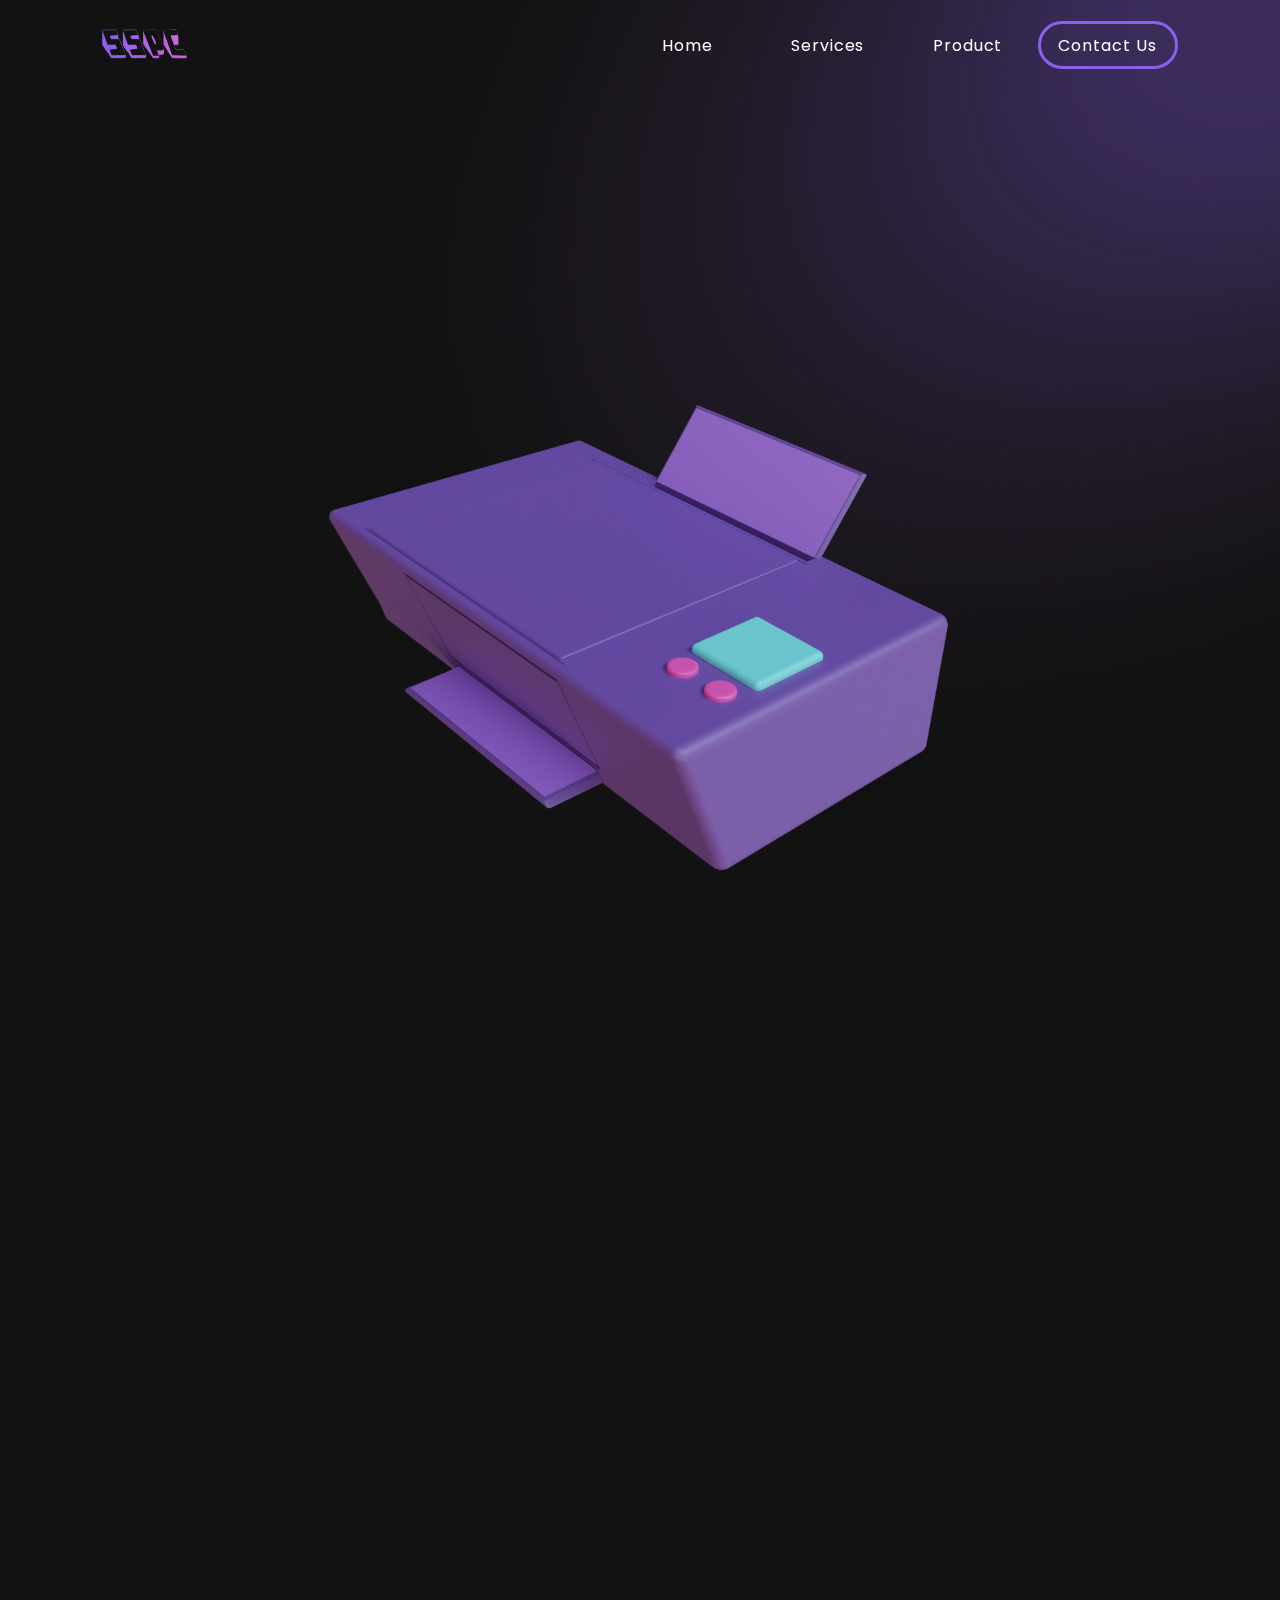
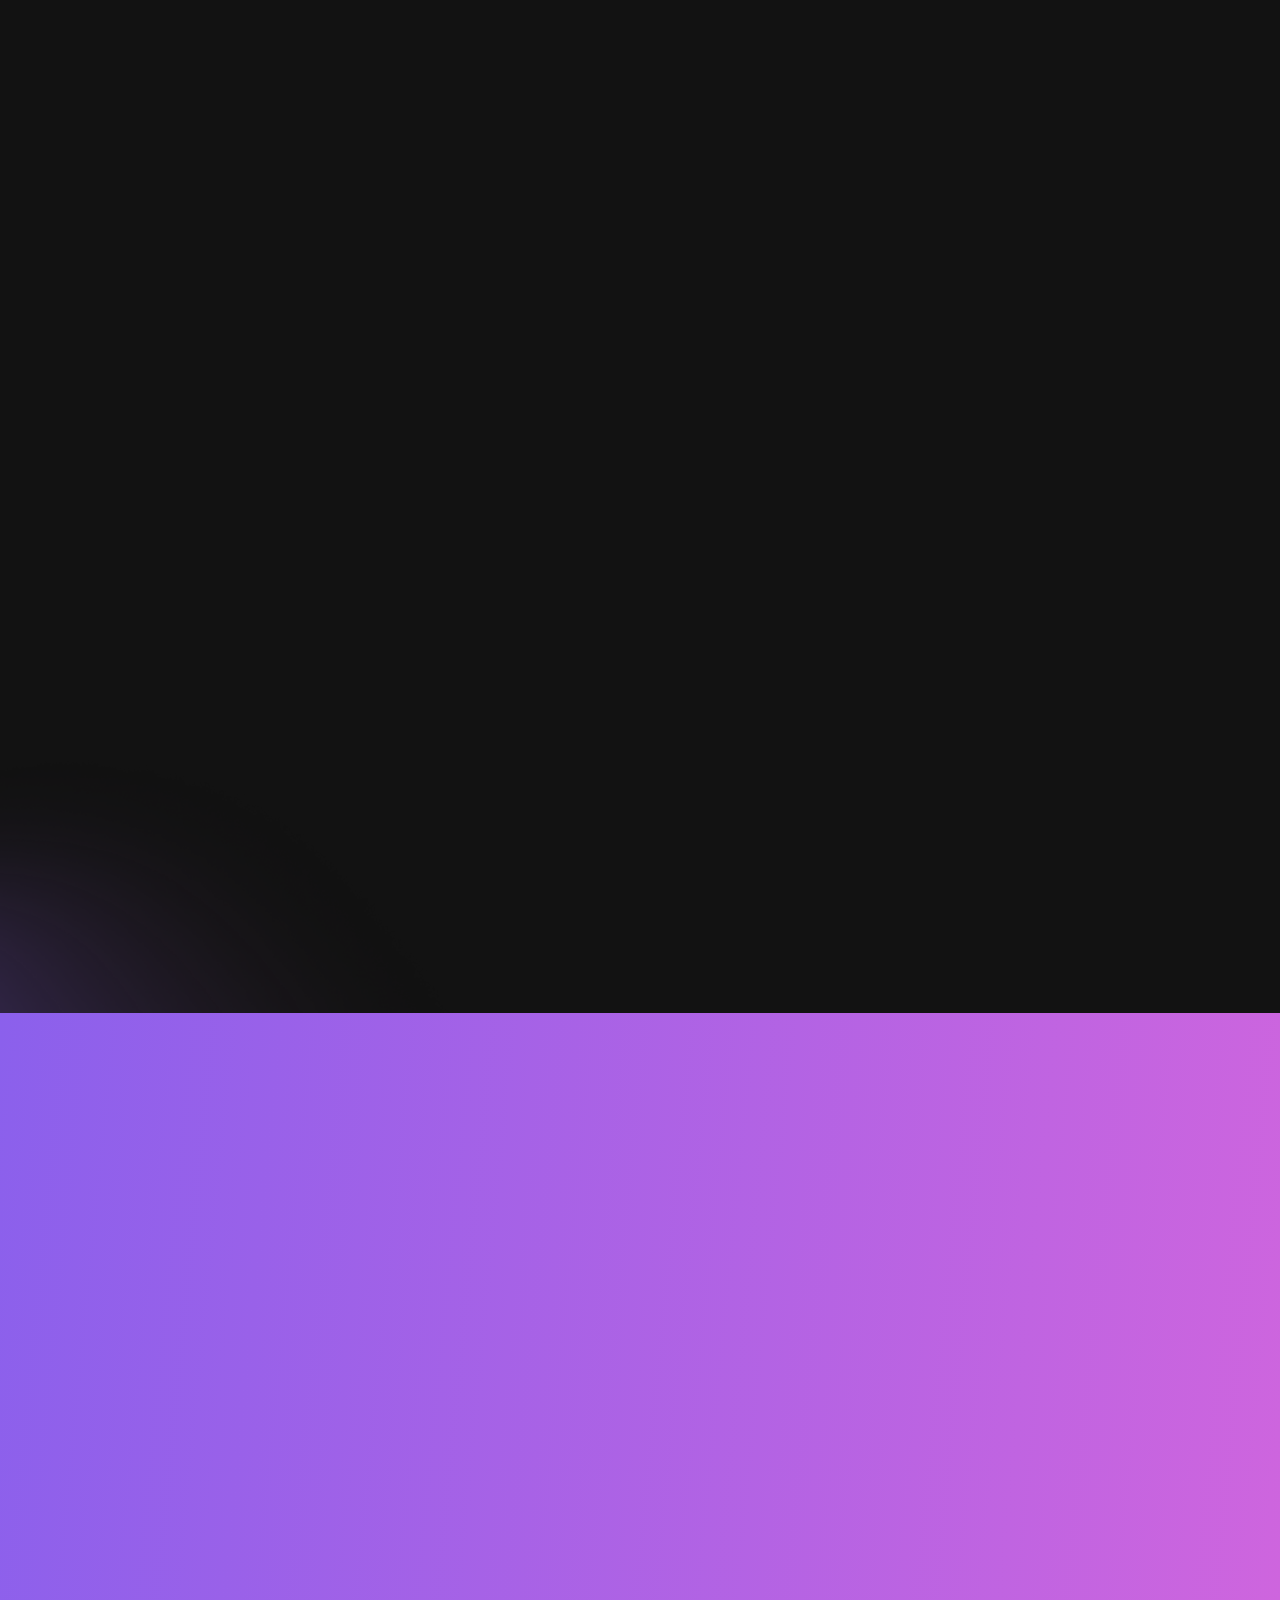
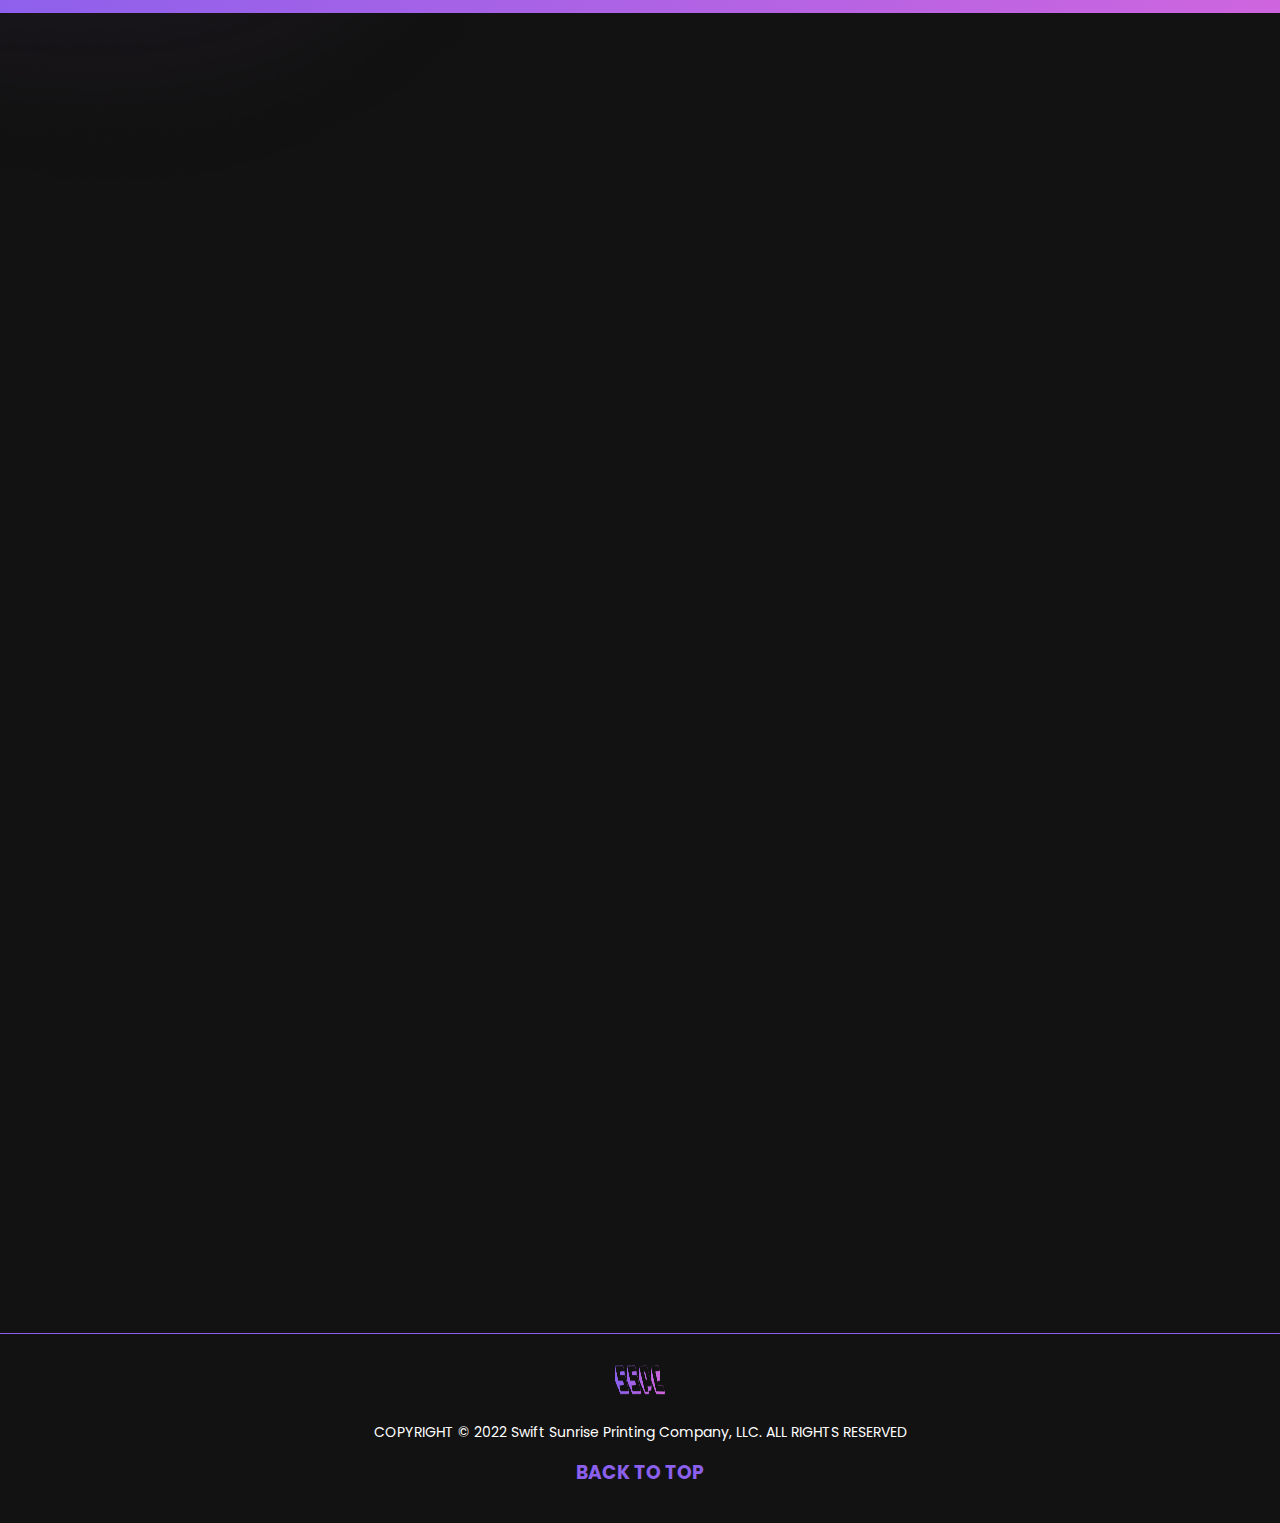
==== SSPC_NEW/index.html @ eb2aead1 "Add files via upload" ====
<!DOCTYPE html>
<html lang="en">
<head>
    <meta charset="UTF-8">
    <meta http-equiv="X-UA-Compatible" content="IE=edge">
    <meta name="viewport" content="width=device-width, initial-scale=1.0">
    <title>SSPC</title>
    <link rel="stylesheet" href="style.css">

    <!--AOS ANIMATION LINK-->
    <link href="https://unpkg.com/aos@2.3.1/dist/aos.css" rel="stylesheet">
    
    <!--FAVICON-->
    <link rel="shortcut icon" href="assets/sspc-logo.png" type="image/x-icon">

</head>
<body>

    <!--NAVBAR SECTION-->
        <header>
            <div class="limiter">
                <nav class="navbar">
                    <div class="logo">
                        <a href="#home">
                            <img src="assets/sspc-logo.png" alt="">
                        </a>
                    </div>

                    <ul class="navlinks" id="links" >
                        <li class="navitems" ><a href="#" class="itemlinks">Home</a></li>
                        <li class="navitems"><a href="#services" class="itemlinks">Services</a></li>
                        <li class="navitems"><a href="#products" class="itemlinks">Product</a></li>
                        <li class="navitems contact-btn"><a href="contact.html" class="itemlinks contact-button">Contact Us</a></li>
                    </ul>

                    <div id="burger">
                        <div class="burgerlines"></div>
                        <div class="burgerlines"></div>
                        <div class="burgerlines"></div>
                    </div>
                </nav>
            </div>
        </header>


    <!--HOME-->

        <section class="Home" id="Home-Section">
            
            <div class="Home-Container">

                <div class="Left-Side" data-aos="fade-right" data-aos-duration="1000">
                    <div class="check">
                        <img src="assets/check1.png" alt="">
                        <p class="date">Since 1985</p>
                    </div>
                    <h1>The Sunnier Side
                    <span> of Printing</span>.</h1>
                    <p class="description-home">Swift Sunrise Printing Company is a provider of superior color lithography and is one of the nation’s largest minority-owned companies, servicing the United States and the Caribbean. From state-of-the-art prepress to the finest web and sheet-fed printing, Swift Sunrise is well equipped to meet your printing needs. </p>
                    
                    <div class="buttons">

                        <a href="mailto:hello@swiftsunriseprintingcompany.com" >
                            <button type="button" class="button1">Request Quote </button>
                        </a>

                        <a href="contact.html">
                            <button type="button" class="button2">Contact Us </button>
                        </a>
                        
                    </div>

                </div>

                <div class="Right-Side"  data-aos="fade-left" data-aos-duration="1000">
                    <img class="printer-desktop" src="assets/printer.png" alt="">
                    <img class="printer-mobile" src="assets/printer-mobile.png" alt="">
                </div>

                <img class="glow1" src="assets/glow1.png" alt="">
            
            </div>

        </section>




        
    <!--  SERVICES SECTION  -->

        <section class="services" id="services">
            <div class="services-container">
        
            <div class="title-services"  data-aos="zoom-in" data-aos-duration="1000">
                <h1>Services</h1>
                <h2>WHAT WE DO</h2>
                <p>Rest assured all services are handled in-house by Swift Sunrise Printing Company team members. From Prepress to Data Processing, Digital to Web Offset Printing, we control all aspects of the job in our G7 and ISO27001 compliant facility.</p>
            </div>


            <div class="services-box-container" >
                
                <div class="box1" data-aos="fade-down" data-aos-delay="100">
                    <img src="assets/prepress.png" alt="">
                    <h1>Prepress</h1>
                </div>

                <div class="box1" data-aos="fade-down" data-aos-delay="250">
                    <img src="assets/sheet-fed.png" alt="">
                    <h1>Sheet-Fed Printing</h1>
                </div>

                <div class="box1" data-aos="fade-down" data-aos-delay="400">
                    <img src="assets/digital-printing.png" alt="">
                    <h1>Digital Printing</h1>
                </div>

                <div class="box1" data-aos="fade-down" data-aos-delay="550">
                    <img src="assets/full-service.png" alt="">
                    <h1>Full Services Bindery</h1>
                </div>

                <div class="box1" data-aos="fade-down" data-aos-delay="550">
                    <img src="assets/mailing.png" alt="">
                    <h1>Mailing and Fulfillment</h1>
                </div>

                <div class="box1" data-aos="fade-down" data-aos-delay="550">
                    <img src="assets/Web-offset.png" alt="">
                    <h1>Web Offset Printing</h1>
                </div>
            </div>
            <img class="glow2" src="assets/glow2.png" alt="">

            </div>


        </section>


    <!--CERTIFICATION SECTION--> 

        <section class="cert-section" id="cert">
            <div class="cert-container">

                <div class="cert-box-container" >
                    
                    <div class="cert" data-aos="fade-down" data-aos-delay="100">
                        <img src="assets/cert1.png" alt="">
                    </div>

                    <div class="cert" data-aos="fade-down" data-aos-delay="250">
                        <img src="assets/cert2.png" alt="">
                    </div>

                    <div class="cert" data-aos="fade-down" data-aos-delay="400">
                        <img src="assets/cert3.png" alt="">
                    </div>

                    <div class="cert" data-aos="fade-down" data-aos-delay="400">
                        <img src="assets/cert4.png" alt="">
                    </div>

                </div>
            </div>
        </section>



    <!-- PRODUCTS SECTION -->

     <!-- Products  -->

        <section class="product" id="products">
                <div class="product-container">
            
                    <div class="title-product"  data-aos="zoom-in" data-aos-duration="1000">
                        <h1>Products</h1>
                        <h2>WHAT WE OFFER</h2>
                        <p>Swift Sunrise wide range of equipments allows us to specialize in various products. From Booklets to Brochures and Direct Mail, Swift Sunrise Printing Company has you covered.
                        </p>
                    </div>


                <div class="product-box-container" >
                    
                    <div class="box-product1" data-aos="flip-down" data-aos-delay="100">
                        <h1>Prepress</h1>
                    </div>

                    <div class="box-product2" data-aos="flip-down" data-aos-delay="250">
                        <h1>Magazines</h1>
                    </div>

                    <div class="box-product3" data-aos="flip-down" data-aos-delay="400">
                        <h1>Booklets</h1>
                    </div>

                    <div class="box-product4" data-aos="flip-up" data-aos-delay="550">
                        <h1>Brochures</h1>
                    </div>

                    <div class="box-product5" data-aos="flip-up" data-aos-delay="550">
                        <h1>Inserts</h1>
                    </div>

                    <div class="box-product6" data-aos="flip-up" data-aos-delay="550">
                        <h1>Direct Mail</h1>
                    </div>

                </div>
            </div>
        </section>


    <!--FOOTER CODE-->

        <footer id="footer">
            <div class="footer-container">

                <div class="left-footer">    
                    <a href="#home">
                        <img src="assets/sspc-logo.png">
                    </a>

                </div>

                <div class="middle-footer">
                    <div class="reserved">
                        <p>COPYRIGHT © 2022 Swift Sunrise Printing Company, LLC. ALL RIGHTS RESERVED</p>
                    </div>
                </div>

                <div class="right-footer">

                    <div class="up">
                    <a href="#">
                        <h3 >BACK TO TOP</h3></a>
                    </div>
                </div>
            
            </div>
        </footer>







    <!--MENUBAR SCRIPT-->

        <script
        src="https://code.jquery.com/jquery-3.6.0.slim.js"
        integrity="sha256-HwWONEZrpuoh951cQD1ov2HUK5zA5DwJ1DNUXaM6FsY="
        crossorigin="anonymous"></script>
    
        <script>
            const burger = document.getElementById('burger');
            const links = document.getElementById('links');
    
            burger.addEventListener('click', () => {
                links.classList.toggle('active');
            })
    
            $("#links").click(() => {
                links.classList.remove('active');
            })
        </script>
    
        <script src="https://code.jquery.com/jquery-3.6.0.js"></script>
    
        <script>
            $(window).scroll(function(){
                if($(window).scrollTop()){
                    $("header").addClass("black");
                }
                else{
                    $("header").removeClass("black");
                }
            });
        </script>

    <!-- ANIMATION -->

        <script src="https://unpkg.com/aos@2.3.1/dist/aos.js"></script>

        <script>
            AOS.init();
        </script>
        
        

</body>
</html>
---- SSPC_NEW/style.css ----
@import url("https://fonts.googleapis.com/css2?family=Oswald:wght@500&family=Poppins:ital,wght@0,300;0,400;0,500;0,600;0,700;1,800&family=Raleway:wght@300;700&family=Roboto:ital,wght@0,300;0,500;1,300&family=Spartan:wght@500&display=swap");
@import url("https://fonts.googleapis.com/css2?family=Oswald:wght@500&family=Poppins:ital,wght@0,300;0,400;0,500;0,600;0,700;1,200;1,800&family=Raleway:wght@300;700&family=Roboto:ital,wght@0,300;0,500;1,300&family=Spartan:wght@500&display=swap");
/* width */
@import url("https://fonts.googleapis.com/css2?family=Poppins&display=swap");
@import url("https://fonts.googleapis.com/css2?family=Prompt&display=swap");
@import url("https://fonts.googleapis.com/css2?family=Prompt&display=swap");
::-webkit-scrollbar {
  width: 8px;
}

/* Track */
::-webkit-scrollbar-track {
  -webkit-box-shadow: inset 0 0 5px #070707;
          box-shadow: inset 0 0 5px #070707;
  border-radius: 10px;
}

/* Handle */
::-webkit-scrollbar-thumb {
  background: linear-gradient(95.63deg, #8B60EC 0%, #CE65DE 100%);
  border-radius: 10px;
}

/* Handle on hover */
::-webkit-scrollbar-thumb:hover {
  background: linear-gradient(95.63deg, #6230d5 0%, #CE65DE 100%);
  -webkit-filter: blur(10px);
          filter: blur(10px);
  -webkit-transition: all .50s;
  transition: all .50s;
}

* {
  margin: 0;
  padding: 0;
  -webkit-box-sizing: border-box;
          box-sizing: border-box;
}

html {
  scroll-behavior: smooth;
}

body {
  background: #121212;
  max-width: 2000px;
  margin: 0 auto;
  overflow-x: hidden !important;
  font-family: 'Poppins', sans-serif;
}

@font-face {
  font-family: 'brandon';
  src: url(brandon.ttf);
}

nav {
  display: -webkit-box;
  display: -ms-flexbox;
  display: flex;
  z-index: 9999;
}

.nav-links a {
  color: #fff;
  text-decoration: none;
  -webkit-transition: 0.3s ease;
  transition: 0.3s ease;
}

.nav-links {
  display: -webkit-box;
  display: -ms-flexbox;
  display: flex;
  -webkit-box-pack: justify;
      -ms-flex-pack: justify;
          justify-content: space-between;
}

.nav-links li {
  list-style: none;
}

.limiter {
  width: auto;
  max-width: 100%;
  margin: 0 auto;
}

.navbar {
  display: -webkit-box;
  display: -ms-flexbox;
  display: flex;
  -webkit-box-align: center;
      -ms-flex-align: center;
          align-items: center;
  -webkit-box-pack: justify;
      -ms-flex-pack: justify;
          justify-content: space-between;
  min-height: 90px;
  padding: 0 8% !important;
  position: fixed;
  z-index: 9999 !important;
  width: 100%;
}

.navlinks {
  background-color: #212121;
  list-style-type: none;
  width: 48vw;
  position: absolute;
  top: 0;
  right: 0;
  height: 100vh;
  -webkit-transform: translateX(100%);
          transform: translateX(100%);
  -webkit-transition: 0.3s ease-in-out;
  transition: 0.3s ease-in-out;
  padding-top: 4rem;
  overflow-y: scroll;
  scrollbar-width: none;
  /* firefox scroll*/
  -ms-overflow-style: none;
  /* IE */
}

header.black nav {
  background: linear-gradient(112.32deg, #292929 -0.32%, #000000 118.77%);
  -webkit-backdrop-filter: blur(100px);
          backdrop-filter: blur(100px);
  min-height: 50px;
  -webkit-transition: all .90s ease-in-out;
  transition: all .90s ease-in-out;
}

.navlinks::-webkit-scrollbar {
  /* webkit scroll */
  width: 0;
  height: 0;
}

.navitems {
  padding: 1rem 1rem;
  width: 180px;
}

li.navitems {
  display: -webkit-box;
  display: -ms-flexbox;
  display: flex;
  -webkit-box-pack: center;
      -ms-flex-pack: center;
          justify-content: center;
  text-align: center;
  -webkit-box-align: center;
      -ms-flex-align: center;
          align-items: center;
  width: 100%;
}

.navlinks .itemlinks {
  font-family: 'Poppins';
  color: white;
  text-decoration: none;
  font-weight: 400;
  font-size: 16px;
  font-style: normal;
  /* identical to box height */
  text-align: center;
  letter-spacing: 0.06em;
  color: #FFFFFF;
}

.contact-button {
  border: 3px solid #8b60ec;
  border-radius: 50px !important;
  width: 150px !important;
  display: -webkit-box;
  display: -ms-flexbox;
  display: flex;
  text-align: center;
  -webkit-box-align: center;
      -ms-flex-align: center;
          align-items: center;
  -webkit-box-pack: center;
      -ms-flex-pack: center;
          justify-content: center;
  height: 48px;
  border-radius: 5px;
}

.dropmenu {
  list-style: none;
  margin: 0;
  padding: 0;
  width: 30%;
  display: none;
}

.navitems:hover > .dropmenu {
  display: block;
}

.dropitems {
  text-align: left;
  padding: 1rem;
  width: 100%;
}

.logo {
  -webkit-box-flex: 0px;
      -ms-flex-positive: 0px;
          flex-grow: 0px;
  width: 100%;
  cursor: pointer;
  padding-top: 5px;
}

.logo img {
  width: 85px !important;
  height: 30px;
}

#burger {
  z-index: 99;
}

.burgerlines {
  border-bottom: 4px solid #fff;
  height: 7px;
  width: 25px;
  cursor: pointer;
}

a {
  -webkit-transition: 0.3s ease;
  transition: 0.3s ease;
}

.active {
  -webkit-transform: translateX(0%) !important;
          transform: translateX(0%) !important;
}

.navitems > a:hover {
  -webkit-transform: scale(1.2);
          transform: scale(1.2);
}

@media screen and (min-width: 900px) {
  .navlinks {
    background: transparent;
  }
}

@media screen and (max-width: 900px) {
  .navbar {
    min-height: 50px;
    padding: 0 10%;
  }
}

@media screen and (min-width: 900px) {
  .limiter {
    width: 100%;
    max-width: 1600px;
    display: -webkit-box;
    display: -ms-flexbox;
    display: flex;
    -webkit-box-pack: center;
        -ms-flex-pack: center;
            justify-content: center;
  }
  #burger {
    display: none;
  }
  .navbar {
    -webkit-box-pack: center;
        -ms-flex-pack: center;
            justify-content: center;
    width: 100%;
    position: fixed;
    padding: 0 10%;
  }
  .navlinks {
    display: -webkit-box;
    display: -ms-flexbox;
    display: flex;
    -webkit-box-orient: horizontal;
    -webkit-box-direction: normal;
        -ms-flex-direction: row;
            flex-direction: row;
    -ms-flex-pack: distribute;
        justify-content: space-around;
    -webkit-box-align: center;
        -ms-flex-align: center;
            align-items: center;
    width: auto;
    position: relative;
    top: auto;
    right: auto;
    height: auto;
    -webkit-transform: translateX(0%);
            transform: translateX(0%);
    overflow-y: visible;
    padding: 0;
  }
  .dropmenu {
    -webkit-box-orient: vertical;
    -webkit-box-direction: normal;
        -ms-flex-direction: column;
            flex-direction: column;
    position: absolute;
    list-style: none;
    margin: 0;
    padding: 0;
    width: 30%;
    display: none;
    left: 30%;
    -webkit-transform: translateX(-50%);
            transform: translateX(-50%);
  }
  .navitems:hover > .dropmenu {
    display: -webkit-box;
    display: -ms-flexbox;
    display: flex;
  }
  .dropitems {
    text-align: center;
    padding: 1rem;
  }
  .navitems {
    padding: 1rem 0rem;
    text-align: right;
  }
  li.navitems {
    width: 140px;
  }
}

@media screen and (max-width: 500px) {
  .logo img {
    width: 40px !important;
    height: 20px;
  }
}

@media screen and (max-width: 290px) {
  .logo a {
    font-size: 14px;
  }
}

.Home {
  max-width: 2000px;
  height: auto;
}

.Home .Home-Container {
  display: -webkit-box;
  display: -ms-flexbox;
  display: flex;
  -webkit-box-pack: end;
      -ms-flex-pack: end;
          justify-content: end;
  position: relative;
  padding-left: -100px;
}

.Home .Home-Container .Left-Side {
  margin-top: 370px;
  display: -webkit-box;
  display: -ms-flexbox;
  display: flex;
  -webkit-box-orient: vertical;
  -webkit-box-direction: normal;
      -ms-flex-direction: column;
          flex-direction: column;
}

.Home .Home-Container .Left-Side .check {
  display: -webkit-box;
  display: -ms-flexbox;
  display: flex;
  background: #353535;
  border-radius: 50px;
  width: 145px;
  height: 40px;
  -webkit-box-orient: horizontal;
  -webkit-box-direction: normal;
      -ms-flex-direction: row;
          flex-direction: row;
  -webkit-box-align: center;
      -ms-flex-align: center;
          align-items: center;
  padding: 0px 15px;
  margin-bottom: 10px;
}

.Home .Home-Container .Left-Side .check .date {
  margin-top: 60px;
  margin-left: 7px;
}

.Home .Home-Container .Left-Side h1 {
  width: 684px;
  font-style: normal;
  font-weight: 600;
  font-size: 80px !important;
  color: #8b60ec;
  line-height: 120%;
  font-family: 'brandon', sans-serif;
}

.Home .Home-Container .Left-Side span {
  color: white;
}

.Home .Home-Container .Left-Side p {
  width: 585px;
  font-size: 16px;
  color: #FFFFFF;
  margin-bottom: 58px;
  line-height: 24px;
}

.Home .Home-Container .Left-Side .buttons {
  display: -webkit-box;
  display: -ms-flexbox;
  display: flex;
  -webkit-box-orient: horizontal;
  -webkit-box-direction: normal;
      -ms-flex-direction: row;
          flex-direction: row;
  -webkit-box-align: center;
      -ms-flex-align: center;
          align-items: center;
}

.Home .Home-Container .Left-Side .buttons button {
  border: none;
  font-family: 'Poppins', sans-serif;
  font-size: 18px;
  border-style: none;
  width: 216px;
  height: 59px;
  cursor: pointer;
  margin-right: 23px;
  border-radius: 10px;
  line-height: 27px;
}

.Home .Home-Container .Left-Side .buttons .button1 {
  background: linear-gradient(96.36deg, #8B60EC 31.07%, #CE65DE 95.95%);
  border-radius: 50px;
}

.Home .Home-Container .Left-Side .buttons .button2 {
  background-color: transparent;
  color: #fafafa;
  border-color: #8b60ec;
  border: solid 1px #8b60ec;
  -webkit-transition: all .15s ease-in-out;
  transition: all .15s ease-in-out;
  border-radius: 50px;
}

.Home .Home-Container .Left-Side .buttons .button1:hover {
  -webkit-box-shadow: 0px 0px 40px -8px #CE65DE;
          box-shadow: 0px 0px 40px -8px #CE65DE;
  color: #e5e5e5;
}

.Home .Home-Container .Left-Side .buttons .button2:hover {
  background: linear-gradient(96.36deg, #8B60EC 31.07%, #CE65DE 95.95%);
  -webkit-box-shadow: 0px 0px 40px -8px #CE65DE;
          box-shadow: 0px 0px 40px -8px #CE65DE;
  color: #e5e5e5;
}

.Home .Home-Container .Right-Side {
  margin-top: 170px;
}

.Home .Home-Container .Right-Side img {
  width: 1000px;
}

.Home .Home-Container .glow1 {
  position: absolute;
  top: 0;
  right: 0;
  z-index: -1;
}

.printer-mobile {
  display: none;
}

@media (max-width: 1750px) {
  .Home .Home-Container .Left-Side {
    margin-top: 200px;
  }
  .Home .Home-Container .Left-Side h1 {
    font-size: 58px;
  }
  .Home .Home-Container .Right-Side {
    margin-top: 150px;
  }
  .Home .Home-Container .Right-Side img {
    width: 100%;
  }
}

@media (max-width: 1730px) {
  .Left-Side {
    margin-top: 200px;
    margin-right: -40px !important;
  }
}

@media (max-width: 1850px) {
  .Home-Container {
    padding-left: 120px;
    width: 100%;
  }
  .Left-Side {
    margin-right: 0px !important;
  }
}

@media (max-width: 1390px) {
  .Home .Home-Container .Left-Side h1 {
    font-size: 50px !important;
  }
}

@media (max-width: 1295px) {
  .Home {
    padding-left: 0px;
    height: auto;
  }
  .Home .Home-Container {
    display: -webkit-box;
    display: -ms-flexbox;
    display: flex;
    -webkit-box-orient: vertical;
    -webkit-box-direction: reverse;
        -ms-flex-direction: column-reverse;
            flex-direction: column-reverse;
    -webkit-box-pack: center;
        -ms-flex-pack: center;
            justify-content: center;
    -webkit-box-align: center;
        -ms-flex-align: center;
            align-items: center;
    padding-left: 0;
  }
  .Home .Home-Container h1 {
    width: 100%;
    margin-bottom: 10px;
  }
  .Home .Home-Container .Left-Side {
    margin-top: 100px;
    display: -webkit-box;
    display: -ms-flexbox;
    display: flex;
    -webkit-box-align: center;
        -ms-flex-align: center;
            align-items: center;
    -webkit-box-pack: center;
        -ms-flex-pack: center;
            justify-content: center;
    text-align: center;
    margin-bottom: 100px;
  }
  .Home .Home-Container .Left-Side h1 {
    font-size: 58px;
  }
  .Home .Home-Container .Left-Side .buttons button {
    margin-right: 0px;
  }
  .Home .Home-Container .Left-Side .buttons .button1 {
    margin-right: 20px;
  }
  .Home .Home-Container .Right-Side {
    margin-top: 400px;
    margin-left: 0px;
  }
  .Home .Home-Container .Right-Side img {
    width: 650px;
  }
  .Home .Home-Container .glow1 {
    width: 80%;
  }
  .printer-mobile {
    display: block;
  }
  .printer-desktop {
    display: none;
  }
}

@media (max-width: 959px) {
  .Home .Home-Container .Left-Side {
    -webkit-box-pack: center;
        -ms-flex-pack: center;
            justify-content: center;
    width: 50%;
    margin-top: 90px;
  }
  .Home .Home-Container .Left-Side h1 {
    -ms-flex-item-align: center;
        -ms-grid-row-align: center;
        align-self: center;
    width: 99%;
  }
  .Home .Home-Container .Right-Side {
    margin-top: 220px;
    display: -webkit-box;
    display: -ms-flexbox;
    display: flex;
    -webkit-box-pack: center;
        -ms-flex-pack: center;
            justify-content: center;
    margin-top: 100px;
    margin-left: 0;
    -webkit-box-align: center;
        -ms-flex-align: center;
            align-items: center;
  }
  .Home .Home-Container .Right-Side img {
    width: 80%;
  }
}

@media (max-width: 931px) {
  .Home .Home-Container .Left-Side h1 {
    font-size: 36px !important;
  }
  .Home .Home-Container .Left-Side p {
    width: 100%;
  }
}

@media (max-width: 700px) {
  .Home .Home-Container .Left-Side {
    width: 70%;
  }
  .Home .Home-Container .Left-Side .buttons button {
    font-size: 16px;
    width: 150px;
    height: 49px;
    margin-right: 0px;
    border-radius: 10px;
  }
  .Home .Home-Container .Left-Side .buttons .button1 {
    margin-right: 10px;
  }
}

@media (max-width: 550px) {
  .Home .Home-Container .Left-Side h1 {
    font-size: 30px !important;
  }
  .Home .Home-Container .Left-Side .description-home {
    font-size: 14px;
    margin-bottom: 40px;
    margin-top: 10px;
  }
  .Home .Home-Container .Left-Side .check {
    width: 130px;
    height: 37px;
    padding: 0px 18px;
  }
  .Home .Home-Container .Left-Side .check img {
    width: 20px;
  }
  .Home .Home-Container .Left-Side .check .date {
    margin-left: 5px;
    font-size: 13px;
  }
  .Home .Home-Container .Left-Side .buttons button {
    font-size: 14px;
    width: 125px;
    height: 40px;
    margin-right: 0px;
  }
  .Home .Home-Container .Left-Side .buttons .button1 {
    margin-right: 8px;
  }
}

@media (max-width: 350px) {
  .Home .Home-Container .Left-Side {
    width: 80%;
  }
  .Home .Home-Container .Left-Side h1 {
    font-size: 25px;
  }
  .Home .Home-Container .Left-Side .description-home {
    font-size: 14px;
  }
  .Home .Home-Container .Left-Side .check {
    width: 115px;
    height: 32px;
    padding: 0px 15px;
  }
  .Home .Home-Container .Left-Side .check img {
    width: 15px;
  }
  .Home .Home-Container .Left-Side .check .date {
    margin-left: 4px;
    font-size: 12px;
  }
}

.services {
  display: -webkit-box;
  display: -ms-flexbox;
  display: flex;
  height: auto;
  width: 100%;
  -webkit-box-align: center;
      -ms-flex-align: center;
          align-items: center;
  -webkit-box-pack: center;
      -ms-flex-pack: center;
          justify-content: center;
  padding: 0px 50px;
  padding-top: 100px;
  margin-bottom: 100px;
  position: relative;
}

.services .services-container {
  display: -webkit-box;
  display: -ms-flexbox;
  display: flex;
  -webkit-box-orient: vertical;
  -webkit-box-direction: normal;
      -ms-flex-direction: column;
          flex-direction: column;
  -webkit-box-align: center;
      -ms-flex-align: center;
          align-items: center;
  -webkit-box-pack: center;
      -ms-flex-pack: center;
          justify-content: center;
  width: 100%;
}

.services .glow2 {
  position: absolute;
  left: 0;
  z-index: -1;
  width: 50%;
}

.services .title-services {
  margin-bottom: 20px;
  text-align: center;
  color: #ffffff;
}

.services .title-services h1 {
  font-size: 60px;
  font-weight: 600;
  color: white;
  font-family: 'brandon', sans-serif;
}

.services .title-services h2 {
  font-size: 20px;
  font-weight: 500;
  color: #8b60ec;
  margin-bottom: 10px;
  font-family: 'brandon', sans-serif;
}

.services .title-services p {
  width: 679px;
  font-size: 16px;
  font-weight: 300;
  color: white;
}

.services .services-box-container {
  margin-top: 50px;
  display: -webkit-box;
  display: -ms-flexbox;
  display: flex;
  -webkit-box-align: center;
      -ms-flex-align: center;
          align-items: center;
  -ms-flex-wrap: wrap;
      flex-wrap: wrap;
  text-align: center;
  -webkit-box-pack: center;
      -ms-flex-pack: center;
          justify-content: center;
  width: 100%;
}

.services .box1 {
  padding: 0 20px;
  margin: 0 20px;
  width: calc(33% - 20px);
  -webkit-backdrop-filter: blur(5px);
          backdrop-filter: blur(5px);
  width: auto;
  height: 200px;
  display: -webkit-box;
  display: -ms-flexbox;
  display: flex;
  -webkit-box-orient: vertical;
  -webkit-box-direction: normal;
      -ms-flex-direction: column;
          flex-direction: column;
  -webkit-box-pack: center;
      -ms-flex-pack: center;
          justify-content: center;
  -webkit-box-align: center;
      -ms-flex-align: center;
          align-items: center;
  color: #fff;
  cursor: pointer;
  margin-top: 20px;
  border-radius: 10px;
  font-size: 20px;
}

.services .box1 h1 {
  color: white;
  margin-top: 20px;
  font-family: 'brandon', sans-serif;
  font-weight: 600;
}

@media (max-width: 900px) {
  .services {
    height: auto;
    margin-bottom: 50px;
  }
  .box1 {
    font-size: 18px !important;
    width: 300px !important;
  }
  .glow2 {
    display: none;
  }
}

@media (max-width: 830px) {
  .services {
    padding-top: 100px !important;
  }
  .box1 {
    font-size: 17px !important;
  }
}

@media (max-width: 660px) {
  .title-services h1 {
    font-size: 30px !important;
  }
  .title-services h2 {
    font-size: 20px !important;
  }
  .title-services p {
    font-size: 14px !important;
    width: 100% !important;
  }
}

@media (max-width: 480px) {
  .services {
    padding-top: 100px !important;
  }
  .box1 {
    font-size: 15px !important;
    padding: 0px 0px;
  }
  .box1 img {
    width: 80px !important;
  }
}

.cert-section {
  display: -webkit-box;
  display: -ms-flexbox;
  display: flex;
  height: auto;
  width: 100%;
  -webkit-box-align: center;
      -ms-flex-align: center;
          align-items: center;
  -webkit-box-pack: center;
      -ms-flex-pack: center;
          justify-content: center;
  padding-top: 50px !important;
}

.cert-section .cert-container {
  display: -webkit-box;
  display: -ms-flexbox;
  display: flex;
  -webkit-box-orient: vertical;
  -webkit-box-direction: normal;
      -ms-flex-direction: column;
          flex-direction: column;
  -webkit-box-align: center;
      -ms-flex-align: center;
          align-items: center;
  -webkit-box-pack: center;
      -ms-flex-pack: center;
          justify-content: center;
  width: 100%;
  height: 350px;
  background: linear-gradient(95.63deg, #8B60EC 0%, #CE65DE 100%);
}

.cert-section .cert-box-container {
  display: -webkit-box;
  display: -ms-flexbox;
  display: flex;
  -webkit-box-align: center;
      -ms-flex-align: center;
          align-items: center;
  -ms-flex-wrap: wrap;
      flex-wrap: wrap;
  text-align: center;
  -webkit-box-pack: center;
      -ms-flex-pack: center;
          justify-content: center;
  width: 100%;
}

.cert-section .cert {
  padding: 0 20px;
  margin: 0 20px;
  width: calc(33% - 20px);
  width: 300px;
  height: 200px;
  display: -webkit-box;
  display: -ms-flexbox;
  display: flex;
  -webkit-box-orient: vertical;
  -webkit-box-direction: normal;
      -ms-flex-direction: column;
          flex-direction: column;
  -webkit-box-pack: center;
      -ms-flex-pack: center;
          justify-content: center;
  -webkit-box-align: center;
      -ms-flex-align: center;
          align-items: center;
  color: #fff;
  cursor: pointer;
  border-radius: 10px;
}

@media (max-width: 1370px) {
  .cert-container {
    height: auto !important;
  }
  .cert-container .cert {
    width: 500 !important;
    margin-top: 50px;
    margin-bottom: 50px;
  }
}

@media (max-width: 857px) {
  .cert-section {
    height: auto;
  }
  .cert-container .cert {
    width: 400px;
    margin-top: 40px;
    margin-bottom: 40px;
  }
}

@media (max-width: 490px) {
  .cert-container .cert {
    width: 200px;
    margin-top: 0px;
    margin-bottom: 0px !important;
  }
  .cert-container .cert img {
    width: 110px !important;
  }
}

.product {
  display: -webkit-box;
  display: -ms-flexbox;
  display: flex;
  height: auto;
  width: 100%;
  -webkit-box-align: center;
      -ms-flex-align: center;
          align-items: center;
  -webkit-box-pack: center;
      -ms-flex-pack: center;
          justify-content: center;
  padding: 0px 50px;
  padding-top: 100px;
  padding-bottom: 100px;
  position: relative;
}

.product .product-container {
  display: -webkit-box;
  display: -ms-flexbox;
  display: flex;
  -webkit-box-orient: vertical;
  -webkit-box-direction: normal;
      -ms-flex-direction: column;
          flex-direction: column;
  -webkit-box-align: center;
      -ms-flex-align: center;
          align-items: center;
  -webkit-box-pack: center;
      -ms-flex-pack: center;
          justify-content: center;
  width: 100%;
}

.product .title-product {
  margin-bottom: 20px;
  text-align: center;
  color: #ffffff;
}

.product .title-product h1 {
  font-size: 60px;
  font-weight: 600;
  color: white;
  font-family: 'brandon', sans-serif;
}

.product .title-product h2 {
  font-size: 20px;
  font-weight: 500;
  color: #8b60ec;
  margin-bottom: 10px;
  font-family: 'brandon', sans-serif;
}

.product .title-product p {
  width: 679px;
  font-size: 16px;
  font-weight: 300;
  color: white;
}

.product .product-box-container {
  margin-top: 20px;
  display: -webkit-box;
  display: -ms-flexbox;
  display: flex;
  -webkit-box-align: center;
      -ms-flex-align: center;
          align-items: center;
  -ms-flex-wrap: wrap;
      flex-wrap: wrap;
  text-align: center;
  -webkit-box-pack: center;
      -ms-flex-pack: center;
          justify-content: center;
  width: 100%;
  font-family: 'brandon', sans-serif;
  font-size: 20px !important;
  font-weight: 500 !important;
  color: white;
}

.product .box-product1 {
  background-image: url("assets/catalog.png") !important;
  margin: 0 32px;
  width: 393px;
  height: 260px;
  display: -webkit-box;
  display: -ms-flexbox;
  display: flex;
  -webkit-box-pack: center;
      -ms-flex-pack: center;
          justify-content: center;
  -webkit-box-align: center;
      -ms-flex-align: center;
          align-items: center;
  cursor: pointer;
  margin-bottom: 35px;
  border-radius: 10px;
}

.product .box-product1:hover {
  background: rgba(206, 101, 222, 0.842);
  -webkit-transform: scale(1.3);
  transform: scale(1.07);
}

.product .box-product2 {
  background-image: url("assets/magazine.png") !important;
  margin: 0 32px;
  width: 393px;
  height: 260px;
  display: -webkit-box;
  display: -ms-flexbox;
  display: flex;
  -webkit-box-pack: center;
      -ms-flex-pack: center;
          justify-content: center;
  -webkit-box-align: center;
      -ms-flex-align: center;
          align-items: center;
  cursor: pointer;
  margin-bottom: 35px;
  border-radius: 10px;
}

.product .box-product2:hover {
  background: rgba(206, 101, 222, 0.842);
  -webkit-transform: scale(1.3);
  transform: scale(1.07);
}

.product .box-product3 {
  background-image: url("assets/booklets.png") !important;
  margin: 0 32px;
  width: 393px;
  height: 260px;
  display: -webkit-box;
  display: -ms-flexbox;
  display: flex;
  -webkit-box-pack: center;
      -ms-flex-pack: center;
          justify-content: center;
  -webkit-box-align: center;
      -ms-flex-align: center;
          align-items: center;
  cursor: pointer;
  margin-bottom: 35px;
  border-radius: 10px;
}

.product .box-product3:hover {
  background: rgba(206, 101, 222, 0.842);
  -webkit-transform: scale(1.3);
  transform: scale(1.07);
}

.product .box-product4 {
  background-image: url("assets/brochures.png") !important;
  margin: 0 32px;
  width: 393px;
  height: 260px;
  display: -webkit-box;
  display: -ms-flexbox;
  display: flex;
  -webkit-box-pack: center;
      -ms-flex-pack: center;
          justify-content: center;
  -webkit-box-align: center;
      -ms-flex-align: center;
          align-items: center;
  cursor: pointer;
  margin-bottom: 35px;
  border-radius: 10px;
}

.product .box-product4:hover {
  background: rgba(206, 101, 222, 0.842);
  -webkit-transform: scale(1.3);
  transform: scale(1.07);
}

.product .box-product5 {
  background-image: url("assets/inserts.png") !important;
  margin: 0 32px;
  width: 393px;
  height: 260px;
  display: -webkit-box;
  display: -ms-flexbox;
  display: flex;
  -webkit-box-pack: center;
      -ms-flex-pack: center;
          justify-content: center;
  -webkit-box-align: center;
      -ms-flex-align: center;
          align-items: center;
  cursor: pointer;
  margin-bottom: 35px;
  border-radius: 10px;
}

.product .box-product5:hover {
  background: rgba(206, 101, 222, 0.842);
  -webkit-transform: scale(1.3);
  transform: scale(1.07);
}

.product .box-product6 {
  background-image: url("assets/direct-mail.png") !important;
  margin: 0 32px;
  width: 393px;
  height: 260px;
  display: -webkit-box;
  display: -ms-flexbox;
  display: flex;
  -webkit-box-pack: center;
      -ms-flex-pack: center;
          justify-content: center;
  -webkit-box-align: center;
      -ms-flex-align: center;
          align-items: center;
  color: #fff;
  cursor: pointer;
  margin-bottom: 35px;
  border-radius: 10px;
}

.product .box-product6:hover {
  background: rgba(206, 101, 222, 0.842);
  -webkit-transform: scale(1.3);
  transform: scale(1.07);
}

@media (max-width: 1100px) {
  .product {
    padding-top: 100px !important;
  }
  .product .title-product h1 {
    font-size: 60px;
  }
}

@media (max-width: 660px) {
  .product {
    padding-top: 100px !important;
  }
  .product .title-product h1 {
    font-size: 30px !important;
  }
  .product .title-product h2 {
    font-size: 20px !important;
  }
  .product .title-product p {
    width: 100% !important;
    font-size: 14px !important;
  }
  .box-product1 {
    margin-left: 0px !important;
    margin-right: 0px !important;
  }
  .box-product2 {
    margin-left: 0px !important;
    margin-right: 0px !important;
  }
  .box-product3 {
    margin-left: 0px !important;
    margin-right: 0px !important;
  }
  .box-product4 {
    margin-left: 0px !important;
    margin-right: 0px !important;
  }
  .box-product5 {
    margin-left: 0px !important;
    margin-right: 0px !important;
  }
  .box-product6 {
    margin-left: 0px !important;
    margin-right: 0px !important;
  }
}

@media (max-width: 470px) {
  .product-box-container h1 {
    font-size: 18px !important;
  }
}

footer {
  color: white;
  padding: 31px;
  border-top: 1px solid #8b60ec;
  font-family: 'Poppins', sans-serif;
}

.footer-container {
  display: -webkit-box;
  display: -ms-flexbox;
  display: flex;
  -webkit-box-pack: justify;
      -ms-flex-pack: justify;
          justify-content: space-between;
  padding: 0px 105px;
}

.footer-container .left-footer {
  display: -webkit-box;
  display: -ms-flexbox;
  display: flex;
  text-align: center;
  -webkit-box-align: center;
      -ms-flex-align: center;
          align-items: center;
  -webkit-box-pack: center;
      -ms-flex-pack: center;
          justify-content: center;
  -webkit-box-orient: vertical;
  -webkit-box-direction: normal;
      -ms-flex-direction: column;
          flex-direction: column;
  color: #fff;
}

.footer-container .left-footer img {
  width: 85px !important;
  height: 30px;
}

.footer-container .middle-footer {
  display: -webkit-box;
  display: -ms-flexbox;
  display: flex;
  text-align: justify;
  -webkit-box-align: center;
      -ms-flex-align: center;
          align-items: center;
  -webkit-box-pack: center;
      -ms-flex-pack: center;
          justify-content: center;
  font-size: 14px;
  max-width: 576px;
  width: 100%;
  height: auto;
  color: white;
}

.footer-container .img_footer {
  display: -webkit-box !important;
  display: -ms-flexbox !important;
  display: flex !important;
  -webkit-box-align: center !important;
      -ms-flex-align: center !important;
          align-items: center !important;
  -webkit-box-pack: center !important;
      -ms-flex-pack: center !important;
          justify-content: center !important;
  text-align: center !important;
}

.footer-container .right-footer {
  margin-top: 10px;
}

.footer-container .up {
  text-align: center;
  margin-bottom: 5px;
  width: 100%;
}

.footer-container .up a {
  color: #8b60ec;
  text-decoration: none;
}

@media (max-width: 1350px) {
  .footer-container {
    display: -webkit-box;
    display: -ms-flexbox;
    display: flex;
    -webkit-box-orient: vertical;
    -webkit-box-direction: normal;
        -ms-flex-direction: column;
            flex-direction: column;
    -webkit-box-align: center;
        -ms-flex-align: center;
            align-items: center;
    padding: 0px 50px;
  }
  .footer-container .left-footer img {
    width: 50px !important;
  }
  .footer-container .middle-footer {
    margin-bottom: 5px;
    margin-top: 20px;
  }
}

@media (max-width: 750px) {
  footer {
    padding: 20px;
  }
  .footer-container {
    padding: 0px !important;
  }
  .footer-container .middle-footer {
    width: 100%;
    font-size: 14px;
    text-align: center !important;
  }
  .footer-container .left-footer img {
    width: 20px;
    height: 20px;
  }
}

@media (max-width: 750px) {
  footer {
    padding: 0px 0xp !important;
    text-align: center !important;
  }
  footer .middle-footer {
    width: 100%;
  }
}

@media (max-width: 400px) {
  .footer-container .middle-footer {
    text-align: center;
    font-size: 12px;
    width: 100%;
  }
  .right-footer h3 {
    font-size: 15px !important;
  }
}

.contact-section {
  width: 100%;
  height: auto;
  display: -webkit-box;
  display: -ms-flexbox;
  display: flex;
  -webkit-box-orient: vertical;
  -webkit-box-direction: normal;
      -ms-flex-direction: column;
          flex-direction: column;
  padding-top: 100px;
}

.contact-section .title-contact {
  display: -webkit-box;
  display: -ms-flexbox;
  display: flex;
  -webkit-box-pack: center;
      -ms-flex-pack: center;
          justify-content: center;
  z-index: -1;
}

.contact-section h1 {
  font-size: 70px;
  color: white;
  font-family: 'brandon', sans-serif !important;
  margin-bottom: 50px;
}

.contact-section .contact-container {
  width: 100%;
  display: -webkit-box;
  display: -ms-flexbox;
  display: flex;
  -webkit-box-pack: center;
      -ms-flex-pack: center;
          justify-content: center;
  -webkit-box-align: center;
      -ms-flex-align: center;
          align-items: center;
  font-family: 'brandon', sans-serif !important;
  padding-right: 20px;
}

.contact-section .contact-container .left-part {
  margin-bottom: 100px;
  display: -webkit-box;
  display: -ms-flexbox;
  display: flex;
  -webkit-box-orient: vertical;
  -webkit-box-direction: normal;
      -ms-flex-direction: column;
          flex-direction: column;
}

.contact-section .contact-container .left-part h2 {
  color: #8b60ec;
  font-weight: 500;
  margin-bottom: 15px;
}

.contact-section .contact-container .left-part p {
  width: 550px;
  font-weight: 500;
  font-size: 20px;
  color: white;
  margin-bottom: 16px;
  line-height: 27px;
}

.contact-section .contact-container .right-part {
  margin-bottom: 50px;
  margin-left: 200px;
}

.contact-section .contact-container .right-part img {
  width: 100%;
}

@media (max-width: 1345px) {
  .contact-section .contact-container {
    width: 100%;
    padding-left: 25px;
  }
  .contact-section .contact-container .left-part {
    margin-top: 50px;
  }
  .contact-section .contact-container .left-part h1 {
    font-size: 40px;
  }
  .contact-section .contact-container .right-part {
    margin-top: 50px;
    margin-left: 40px;
  }
}

@media (max-width: 959px) {
  .contact-section {
    margin-bottom: 100px;
  }
  .contact-section .contact-container {
    display: -webkit-box;
    display: -ms-flexbox;
    display: flex;
    -webkit-box-orient: vertical;
    -webkit-box-direction: reverse;
        -ms-flex-direction: column-reverse;
            flex-direction: column-reverse;
    -webkit-box-pack: center;
        -ms-flex-pack: center;
            justify-content: center;
    -webkit-box-align: center;
        -ms-flex-align: center;
            align-items: center;
    padding-left: 0;
    padding-right: 0px !important;
  }
  .contact-section .contact-container .left-part {
    -webkit-box-pack: center;
        -ms-flex-pack: center;
            justify-content: center;
    width: 100%;
    margin-top: 90px;
    text-align: center;
  }
  .contact-section .contact-container .left-part h1 {
    -ms-flex-item-align: center;
        -ms-grid-row-align: center;
        align-self: center;
    width: 100%;
  }
  .contact-section .contact-container .left-part p {
    width: 100%;
  }
  .contact-section .contact-container .right-part {
    display: -webkit-box;
    display: -ms-flexbox;
    display: flex;
    -webkit-box-pack: center;
        -ms-flex-pack: center;
            justify-content: center;
    -webkit-box-align: center;
        -ms-flex-align: center;
            align-items: center;
    margin-left: 0;
    margin-right: 0;
  }
}

@media (max-width: 802px) {
  .contact-section .title-contact h1 {
    font-size: 0px !important;
  }
  .contact-section .contact-container .left-part {
    width: 80%;
  }
  .contact-section .contact-container .left-part h1 {
    font-size: 36px;
  }
  .contact-section .contact-container .left-part p {
    width: 100%;
  }
  .contact-section .contact-container .left-part h2 {
    font-size: 20px;
  }
}

@media (max-width: 625px) {
  .contact-section .title-contact h1 {
    font-size: 30px !important;
  }
  .contact-section .contact-container .left-part {
    text-align: center;
    -webkit-box-align: center;
        -ms-flex-align: center;
            align-items: center;
    margin: 0 auto;
    padding: 0;
  }
  .contact-section .contact-container .left-part h1 {
    font-size: 30px;
  }
  .contact-section .contact-container .left-part h2 {
    font-size: 15px;
  }
  .contact-section .contact-container .left-part p {
    font-size: 14px;
  }
  .contact-section .contact-container .right-part {
    margin-top: 50px;
  }
  .contact-section .contact-container .right-part img {
    width: 300px;
  }
}

@media (max-width: 471px) {
  .contact-section {
    height: 790px;
  }
  .contact-section .contact-container .left-part {
    width: 80%;
  }
  .contact-section .contact-container .left-part h1 {
    font-size: 36px;
  }
  .contact-section .contact-container .right-part {
    margin-top: 50px;
  }
}

@media (max-width: 430px) {
  .contact-section {
    height: 850px;
  }
  .left-part {
    width: 80%;
  }
  .right-part img {
    width: 250px !important;
  }
}

.contact-info {
  background-image: url("assets/bg-designs.png");
  background-position: center;
  background-size: cover;
  width: 100%;
  height: 1300px;
}

.contact-info .contact-info-container {
  display: -webkit-box;
  display: -ms-flexbox;
  display: flex;
  -webkit-box-pack: center;
      -ms-flex-pack: center;
          justify-content: center;
  -webkit-box-align: center;
      -ms-flex-align: center;
          align-items: center;
  -ms-flex-line-pack: center;
      align-content: center;
  position: relative;
}

.contact-info .contact-info-container .box-contact {
  display: -webkit-box;
  display: -ms-flexbox;
  display: flex;
  -webkit-box-orient: vertical;
  -webkit-box-direction: normal;
      -ms-flex-direction: column;
          flex-direction: column;
  text-align: center;
  -webkit-box-pack: center;
      -ms-flex-pack: center;
          justify-content: center;
  margin-top: 200px;
  padding: 0px 150px;
  width: 649px;
  height: 724px;
  background: #1B1A1A;
  border: 1px solid #FFF5F5;
  border-radius: 30px;
  font-family: 'brandon', sans-serif !important;
}

.contact-info .contact-info-container .box-contact h2 {
  color: #8b60ec;
  font-size: 32px;
}

.contact-info .contact-info-container .box-contact p {
  color: white;
  font-size: 20px;
}

.glow2 {
  position: absolute;
  top: 900px;
  z-index: -1;
}

@media (max-width: 1700px) {
  .contact-info {
    background-image: url("assets/bg-designs.png");
    background-position: center;
    background-size: cover;
    width: 100%;
    height: 1100px;
  }
}

@media (max-width: 790px) {
  .contact-info {
    height: auto;
  }
  .box-contact {
    margin-top: 100px !important;
    margin-bottom: 100px !important;
    width: 500px !important;
    height: 550px !important;
    padding: 0px 20px !important;
  }
  .box-contact h2 {
    font-size: 20px !important;
    width: 100%;
  }
  .box-contact p {
    font-size: 15px !important;
    width: 100%;
  }
  .glow2 {
    display: none;
  }
}

@media (max-width: 550px) {
  .box-contact {
    width: 350px !important;
    height: 500px !important;
    padding: 0px 20px !important;
  }
  .box-contact h2 {
    font-size: 20px !important;
    width: 100%;
  }
  .box-contact p {
    font-size: 15px !important;
    width: 100%;
  }
}

@media (max-width: 380px) {
  .box-contact {
    width: 280px !important;
    height: 500px !important;
    padding: 0px 20px !important;
  }
  .box-contact h2 {
    font-size: 18px !important;
    width: 100%;
  }
  .box-contact p {
    font-size: 14px !important;
    width: 100%;
  }
}

.vouches {
  width: 100%;
  max-width: 2000px;
  margin: 0 auto;
  height: auto;
  display: -webkit-box;
  display: -ms-flexbox;
  display: flex;
  padding-top: 72px;
}

.vouches .title-box {
  width: 568px;
  height: auto;
  background: #222222;
  display: -webkit-box;
  display: -ms-flexbox;
  display: flex;
  -webkit-box-orient: vertical;
  -webkit-box-direction: normal;
      -ms-flex-direction: column;
          flex-direction: column;
  -webkit-box-pack: center;
      -ms-flex-pack: center;
          justify-content: center;
  padding-left: 50px;
  padding-right: 50px;
  font-family: 'brandon', sans-serif !important;
}

.vouches .title-box h1 {
  font-weight: 700;
  font-size: 64px;
  color: white;
  margin-bottom: 10px;
}

.vouches .title-box p {
  font-weight: 600;
  width: 100%;
  font-size: 25px;
  color: #8b60ec;
}

.vouches .swiper {
  width: 100%;
  height: 500px;
  padding: 80px 100px;
  background: linear-gradient(95.43deg, #8B60EC 41.96%, #CE65DE 100%);
  font-family: 'brandon', sans-serif !important;
}

.vouches .swiper .swiper-wrapper {
  width: 100%;
}

.vouches .swiper .swiper-wrapper .swiper-slide h1 {
  font-weight: 700;
  font-size: 32px;
  color: #ebff00;
}

.vouches .swiper .swiper-wrapper .swiper-slide h2 {
  margin-top: 10px;
  font-weight: 400;
  font-size: 30px;
  color: white;
}

.vouches .swiper .swiper-wrapper .swiper-slide p {
  margin-top: 25px;
  font-weight: 400;
  font-size: 20px;
  color: white;
}

.swiper-pagination-clickable .swiper-pagination-bullet {
  cursor: pointer;
  background: white;
  width: 16px;
  height: 16px;
}

@media (max-width: 1680px) {
  .swiper {
    padding: 22px 100px !important;
  }
}

@media (max-width: 1520px) {
  .swiper {
    padding: 90px 100px !important;
  }
  .swiper-slide h1 {
    font-size: 25px !important;
  }
  .swiper-slide h2 {
    font-size: 20px !important;
  }
  .swiper-slide p {
    margin-top: 30px;
    font-weight: 400;
    font-size: 16px !important;
    color: white;
  }
}

@media (max-width: 1190px) {
  .swiper {
    padding: 40px 100px !important;
  }
  .swiper-slide h1 {
    font-size: 20px !important;
  }
  .swiper-slide h2 {
    font-size: 18px !important;
  }
  .swiper-slide p {
    margin-top: 30px;
    font-weight: 400;
    font-size: 14px !important;
  }
}

@media (max-width: 920px) {
  .swiper {
    padding: 10px 100px !important;
  }
  .swiper-slide h1 {
    font-size: 25px !important;
  }
  .swiper-slide h2 {
    font-size: 20px !important;
  }
  .swiper-slide p {
    margin-top: 30px;
    font-weight: 400;
    font-size: 17px !important;
  }
}

@media (max-width: 1020px) {
  .vouches {
    -webkit-box-orient: vertical;
    -webkit-box-direction: normal;
        -ms-flex-direction: column;
            flex-direction: column;
    text-align: center;
  }
  .vouches .swiper {
    height: auto;
  }
  .vouches .title-box {
    width: 100%;
    -webkit-box-pack: center;
        -ms-flex-pack: center;
            justify-content: center;
    -webkit-box-align: center;
        -ms-flex-align: center;
            align-items: center;
    padding: 20px 30px;
    height: auto;
  }
  .vouches .title-box p {
    text-align: center;
  }
}

@media (max-width: 590px) {
  .swiper {
    padding: 30px 20px !important;
  }
}

@media (max-width: 430px) {
  .swiper {
    padding: 20px 20px !important;
  }
  .title-box h1 {
    font-size: 40px !important;
  }
  .title-box p {
    font-size: 20px !important;
  }
  .swiper-slide h1 {
    font-size: 25px !important;
  }
  .swiper-slide h2 {
    font-size: 20px !important;
  }
  .swiper-slide p {
    font-weight: 400;
    font-size: 14px !important;
    color: white;
  }
}

@media (max-width: 345px) {
  .title-box p {
    font-size: 17px !important;
  }
  .swiper-slide h1 {
    font-size: 20px !important;
  }
  .swiper-slide h2 {
    font-size: 15px !important;
  }
}

.form-section {
  display: -webkit-box;
  display: -ms-flexbox;
  display: flex;
  height: 1100px;
  -webkit-box-align: center;
      -ms-flex-align: center;
          align-items: center;
  -webkit-box-pack: center;
      -ms-flex-pack: center;
          justify-content: center;
  width: 100%;
  background-image: url("assets/bg-form.png");
  background-position: center;
  background-size: cover;
  background-repeat: no-repeat;
  -webkit-box-orient: vertical;
  -webkit-box-direction: normal;
      -ms-flex-direction: column;
          flex-direction: column;
}

.form-section .title-form {
  padding-top: 80px;
  text-align: center;
  color: #ffffff;
}

.form-section .title-form h1 {
  font-size: 60px;
  font-weight: 600;
  color: white;
  font-family: 'brandon', sans-serif;
}

.form-section .title-form h2 {
  font-size: 20px;
  font-weight: 500;
  color: #8b60ec;
  margin-bottom: 10px;
  font-family: 'brandon', sans-serif;
}

input, textarea, select, button {
  font-family: arial;
  color: white;
  font-size: 14px;
}

p, h1, h2, h3, h4, h5, h6, ul {
  margin: 0;
}

ul {
  padding-left: 0;
  margin-bottom: 0;
}

a:hover {
  text-decoration: none;
}

:focus {
  outline: none;
}

.inner {
  padding: 20px;
  background: #1B1A1A;
  border: 1px solid #FFF5F5;
  border-radius: 30px;
  max-width: 850px;
  height: 750px;
  margin: auto;
  display: -webkit-box;
  display: -ms-flexbox;
  display: flex;
}

.inner form {
  width: 100%;
  padding-top: 36px;
  padding-left: 45px;
  padding-right: 45px;
}

.inner h3 {
  text-transform: uppercase;
  font-size: 25px;
  text-align: center;
  margin-bottom: 28px;
}

.form-group {
  display: -webkit-box;
  display: -ms-flexbox;
  display: flex;
}

.form-group input {
  width: 100%;
}

.form-group input:first-child {
  margin-right: 25px;
}

.form-wrapper {
  position: relative;
}

.form-wrapper i {
  position: absolute;
  bottom: 9px;
  right: 0;
}

.form-control {
  border: 1px solid #333;
  border-radius: 10px;
  width: 100%;
  padding-left: 20px !important;
  height: 30px;
  padding: 0;
  margin-bottom: 25px;
  margin-top: 10px;
  background: transparent;
}

.subtitle {
  color: #8b60ec;
  font-size: 20px;
  font-weight: 600;
  margin-bottom: 10px;
}

.message-container {
  display: -webkit-box;
  display: -ms-flexbox;
  display: flex;
  -webkit-box-orient: vertical;
  -webkit-box-direction: normal;
      -ms-flex-direction: column;
          flex-direction: column;
}

.full-name {
  margin-right: 20px;
}

.form-control::-webkit-input-placeholder {
  font-size: 14px;
  padding-left: 12px;
  color: #929292;
  font-family: arial;
}

textarea {
  font-size: 14px;
  padding-left: 12px !important;
  cursor: pointer;
  padding-left: 20px;
  color: gray;
  background: transparent;
  border-radius: 10px;
  padding-top: 10px;
}

select {
  font-size: 14px;
  padding-left: 12px !important;
  cursor: pointer;
  padding-left: 20px;
  color: gray;
}

select option[value=""][disabled] {
  display: none;
}

.button-form .button {
  border: none;
  background: linear-gradient(94.39deg, #8B60EC 8.67%, #CE65DE 101.47%);
  border-radius: 50px;
  width: 164px;
  height: 51px;
  margin: auto;
  margin-top: 20px;
  cursor: pointer;
  display: -webkit-box;
  display: -ms-flexbox;
  display: flex;
  -webkit-box-align: center;
      -ms-flex-align: center;
          align-items: center;
  -webkit-box-pack: center;
      -ms-flex-pack: center;
          justify-content: center;
  padding: 0;
  font-size: 15px;
}

@media (max-width: 769px) {
  .form-section {
    padding: 0px 50px;
  }
  .form-section .title-form h1 {
    font-size: 60px;
    width: 100%;
  }
  .form-section .title-form h2 {
    font-size: 30px;
    width: 100%;
  }
  .inner {
    display: block;
  }
  .inner .image-holder {
    width: 100%;
  }
  .inner form {
    width: 100%;
    padding: 40px 0 30px;
  }
  .button-form .button {
    border-radius: 50px;
    width: 140px;
    height: 45px;
    margin-top: 30px;
  }
}

@media (max-width: 550px) {
  .form-section {
    padding: 0px 0px !important;
  }
  .form-section .title-form h1 {
    font-size: 25px !important;
  }
  .form-section .title-form h2 {
    font-size: 15px !important;
  }
  .inner {
    padding: 15px;
    width: 340px;
    font-size: 14px !important;
  }
  .subtitle {
    font-size: 14px;
  }
}

@media (max-width: 330px) {
  .inner {
    padding: 10px !important;
    width: 300px;
  }
  .subtitle {
    font-size: 12px;
  }
}
/*# sourceMappingURL=style.css.map */
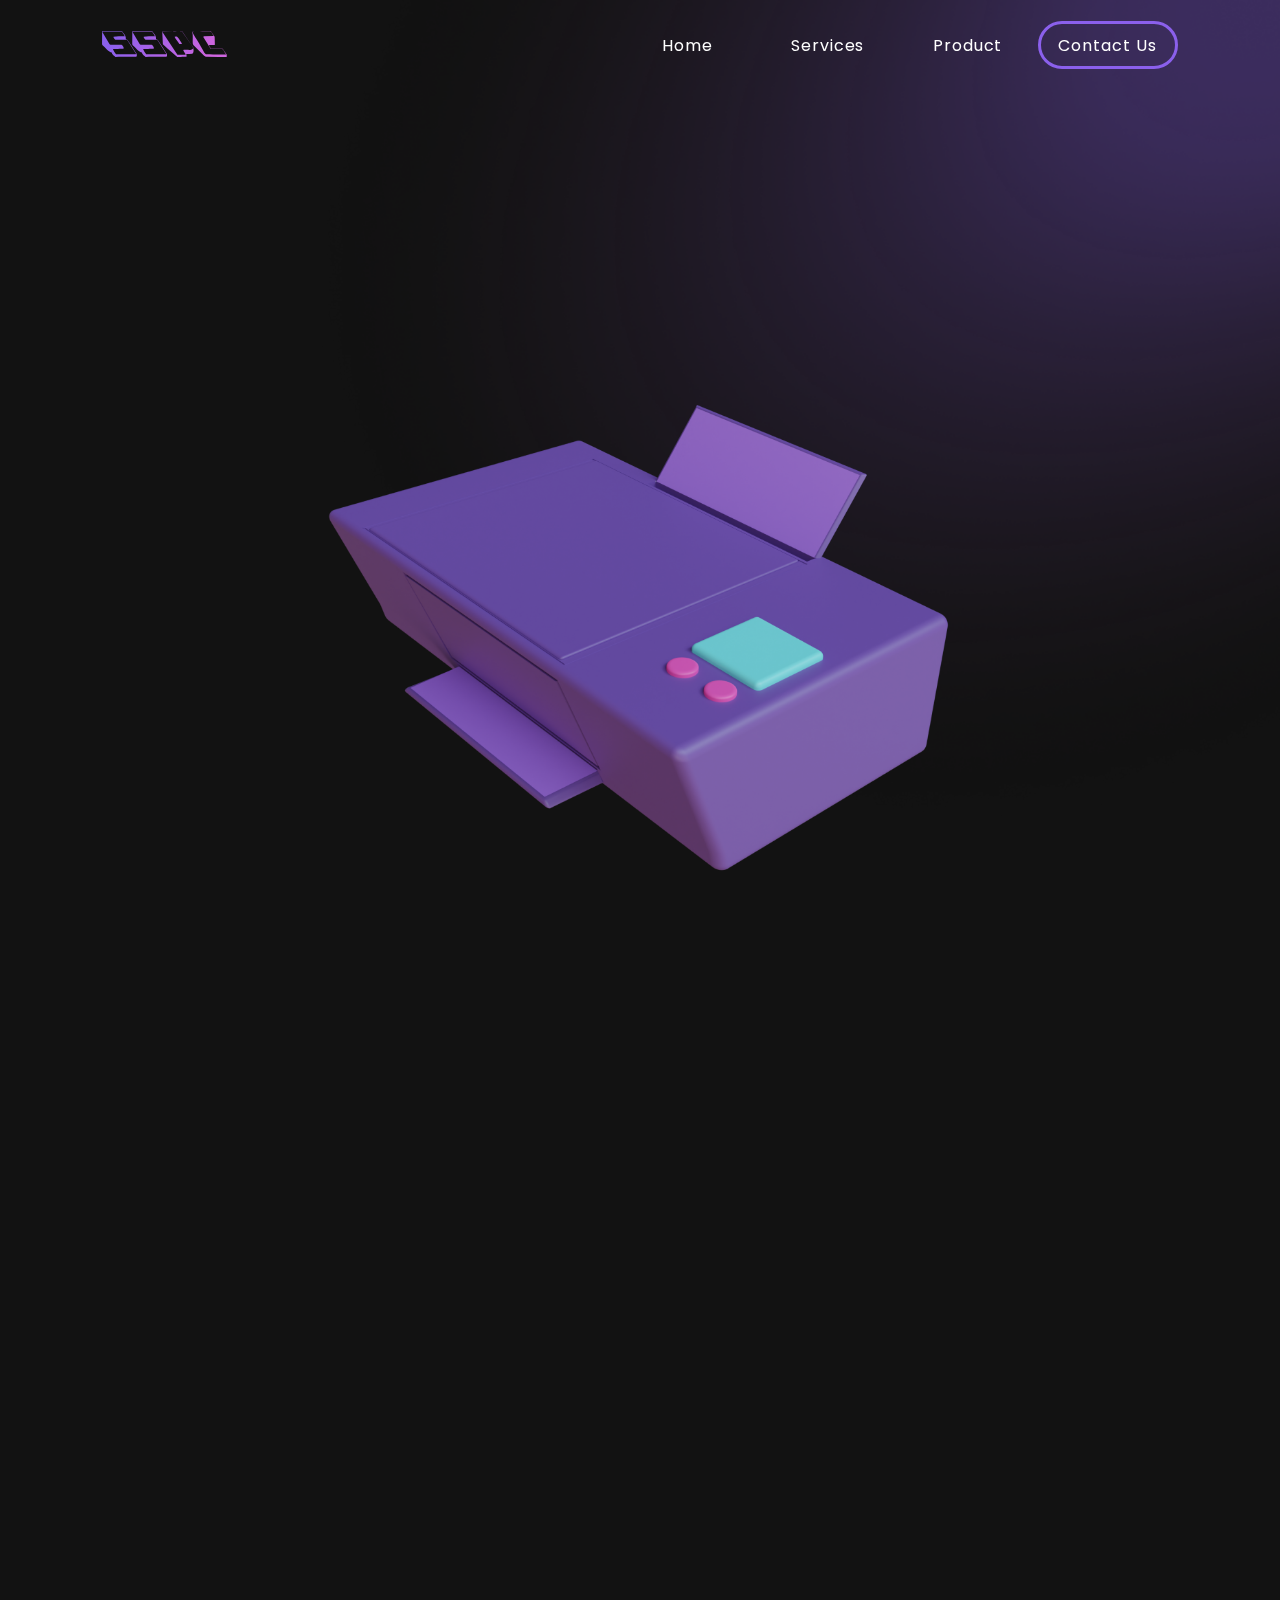
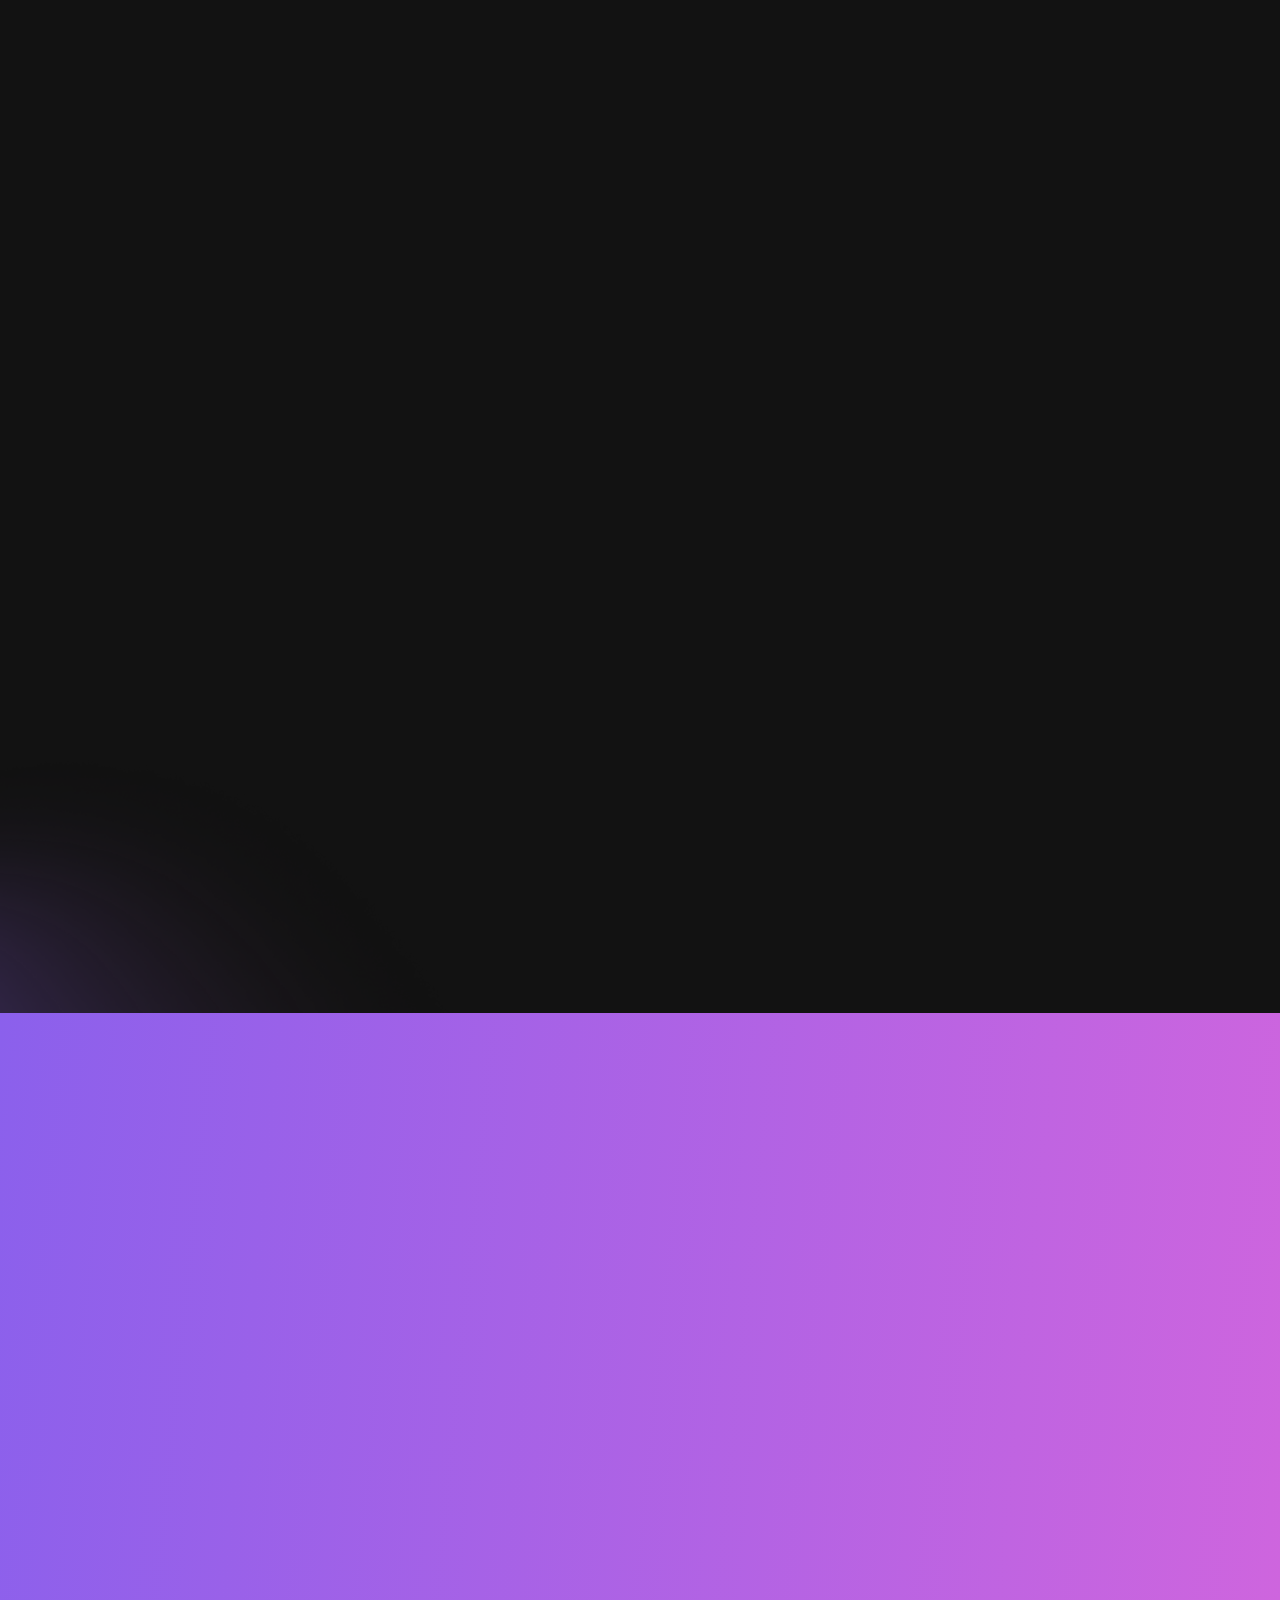
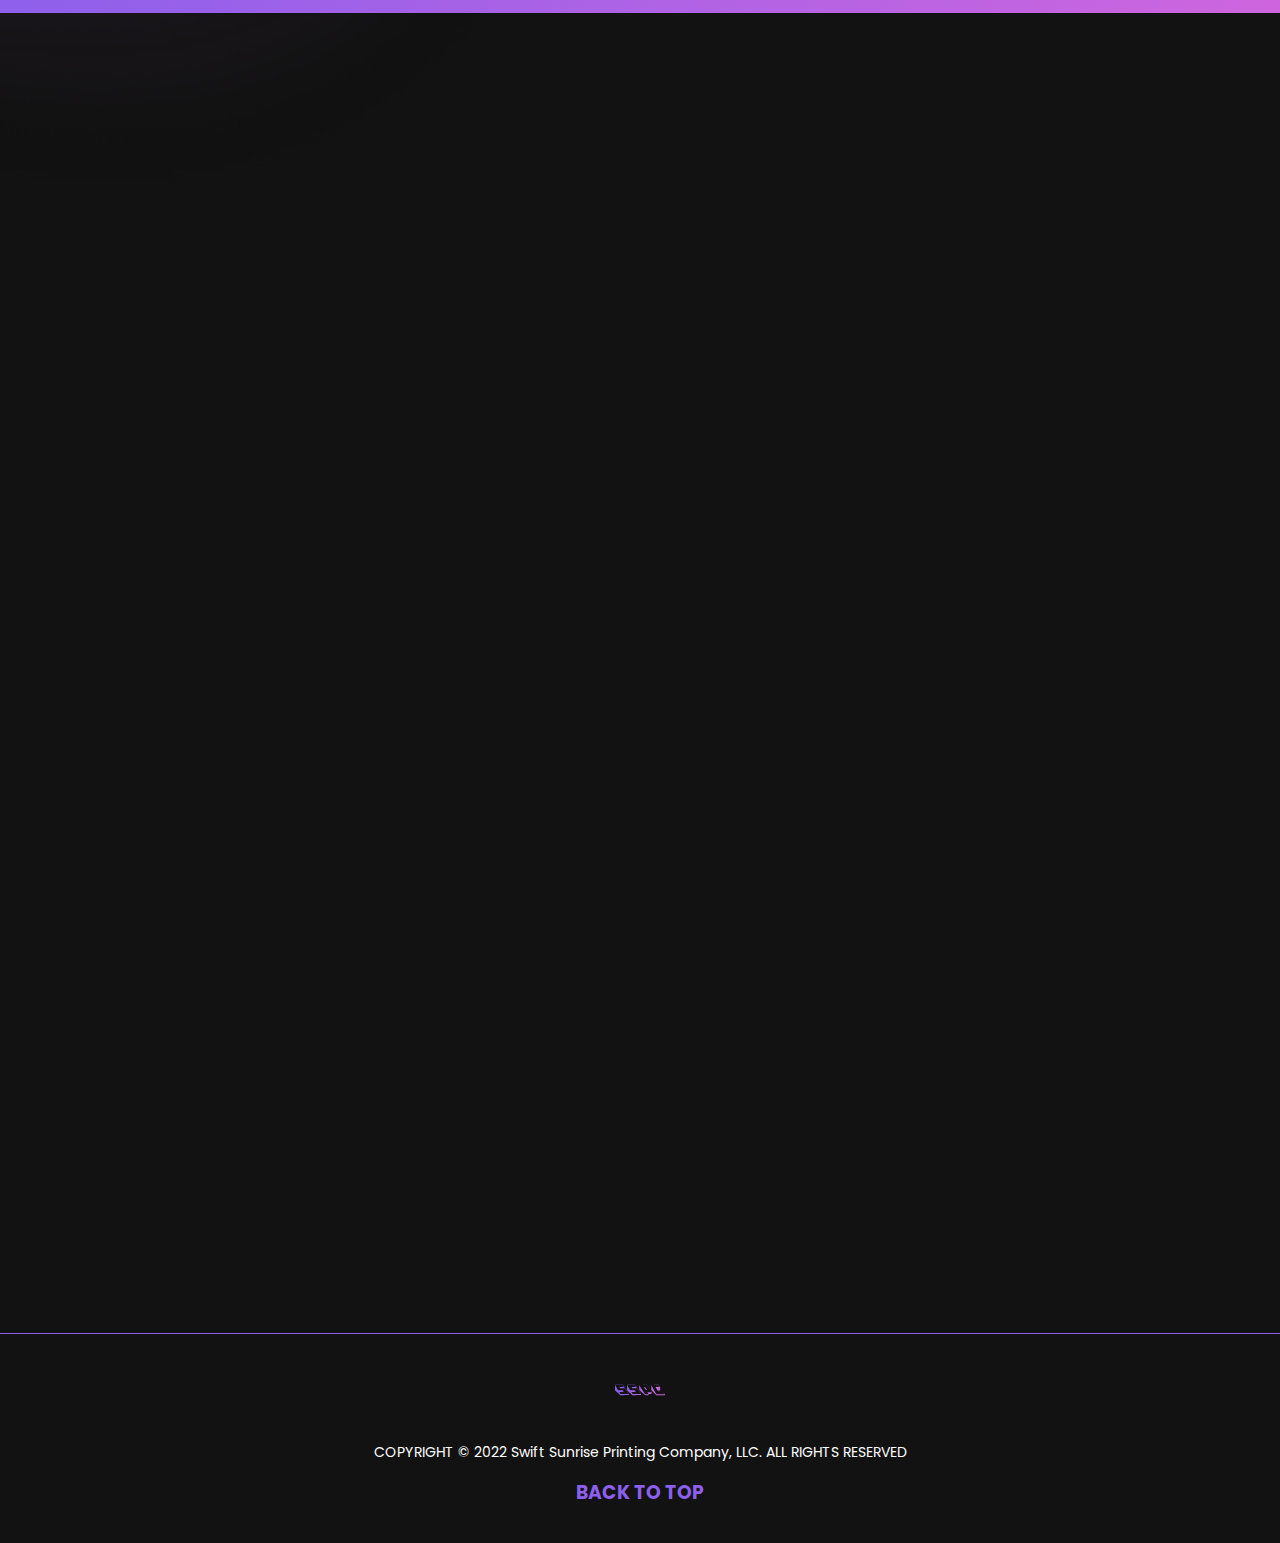
==== commit f2ee8bbf: "Add files via upload" ====
--- a/SSPC_NEW/index.html
+++ b/SSPC_NEW/index.html
@@ -4,14 +4,14 @@
     <meta charset="UTF-8">
     <meta http-equiv="X-UA-Compatible" content="IE=edge">
     <meta name="viewport" content="width=device-width, initial-scale=1.0">
-    <title>SSPC</title>
+    <title>Commercial Printing Company in Arizona| Swift Sunrise Printing</title>
     <link rel="stylesheet" href="style.css">
 
     <!--AOS ANIMATION LINK-->
     <link href="https://unpkg.com/aos@2.3.1/dist/aos.css" rel="stylesheet">
     
     <!--FAVICON-->
-    <link rel="shortcut icon" href="assets/sspc-logo.png" type="image/x-icon">
+    <link rel="shortcut icon" href="assets/favicon.png" type="image/x-icon">
 
 </head>
 <body>
@@ -21,8 +21,8 @@
             <div class="limiter">
                 <nav class="navbar">
                     <div class="logo">
-                        <a href="#home">
-                            <img src="assets/sspc-logo.png" alt="">
+                        <a href="#">
+                            <img src="assets/sspc.svg" alt="">
                         </a>
                     </div>
 
@@ -220,8 +220,8 @@
             <div class="footer-container">
 
                 <div class="left-footer">    
-                    <a href="#home">
-                        <img src="assets/sspc-logo.png">
+                    <a href="#">
+                        <img src="assets/sspc.svg">
                     </a>
 
                 </div>
--- a/SSPC_NEW/style.css
+++ b/SSPC_NEW/style.css
@@ -217,8 +217,8 @@
 }
 
 .logo img {
-  width: 85px !important;
-  height: 30px;
+  width: 125px !important;
+  height: 50px;
 }
 
 #burger {
@@ -226,7 +226,7 @@
 }
 
 .burgerlines {
-  border-bottom: 4px solid #fff;
+  border-bottom: 3px solid #fff;
   height: 7px;
   width: 25px;
   cursor: pointer;
@@ -340,8 +340,12 @@
 
 @media screen and (max-width: 500px) {
   .logo img {
-    width: 40px !important;
+    width: 80px !important;
     height: 20px;
+  }
+  .navlinks .itemlinks {
+    font-weight: 400;
+    font-size: 14px;
   }
 }
 
@@ -1319,8 +1323,8 @@
 }
 
 .footer-container .left-footer img {
-  width: 85px !important;
-  height: 30px;
+  width: 125px !important;
+  height: 50px;
 }
 
 .footer-container .middle-footer {
@@ -1404,8 +1408,11 @@
     font-size: 14px;
     text-align: center !important;
   }
+  .footer-container .left-footer {
+    margin-top: 20px;
+  }
   .footer-container .left-footer img {
-    width: 20px;
+    width: 80px !important;
     height: 20px;
   }
 }
@@ -1932,7 +1939,7 @@
     text-align: center;
   }
   .vouches .swiper {
-    height: auto;
+    height: auto !important;
   }
   .vouches .title-box {
     width: 100%;
@@ -2118,6 +2125,7 @@
   margin-bottom: 25px;
   margin-top: 10px;
   background: transparent;
+  color: gray;
 }
 
 .subtitle {
@@ -2160,15 +2168,36 @@
 }
 
 select {
+  -webkit-appearance: none;
+  -moz-appearance: none;
+       appearance: none;
+}
+
+select {
   font-size: 14px;
   padding-left: 12px !important;
   cursor: pointer;
-  padding-left: 20px;
   color: gray;
 }
 
-select option[value=""][disabled] {
-  display: none;
+select.form-control {
+  background-image: linear-gradient(45deg, transparent 50%, gray 50%), linear-gradient(135deg, gray 50%, transparent 50%);
+  background-position: calc(100% - 20px) calc(1em + -1px), calc(100% - 15px) calc(1em + -1px), calc(100% - 2.5em) 0.5em;
+  background-size: 5px 5px,+ 5px 5px,+ 1px 1.5em;
+  background-repeat: no-repeat;
+}
+
+select.form-control:focus {
+  background-image: linear-gradient(45deg, #770071 50%, transparent 50%), linear-gradient(135deg, transparent 50%, #770071 50%);
+  background-position: calc(100% - 15px) 0.9em, calc(100% - 20px) 0.9em, calc(100% - 2.5em) 0.5em;
+  background-size: 5px 5px,+ 5px 5px,+ 1px 1.5em;
+  background-repeat: no-repeat;
+  border-color: #8b60ec;
+  outline: 0;
 }
 
 .button-form .button {
@@ -2208,9 +2237,6 @@
   .inner {
     display: block;
   }
-  .inner .image-holder {
-    width: 100%;
-  }
   .inner form {
     width: 100%;
     padding: 40px 0 30px;
@@ -2224,8 +2250,26 @@
 }
 
 @media (max-width: 550px) {
+  .form-group {
+    display: -webkit-box;
+    display: -ms-flexbox;
+    display: flex;
+    -webkit-box-orient: vertical !important;
+    -webkit-box-direction: normal !important;
+        -ms-flex-direction: column !important;
+            flex-direction: column !important;
+  }
+  .full-name {
+    margin-right: 0px;
+  }
+  .inner {
+    margin: 0px !important;
+  }
   .form-section {
     padding: 0px 0px !important;
+  }
+  .form-section .title-form {
+    margin-bottom: 50px;
   }
   .form-section .title-form h1 {
     font-size: 25px !important;
@@ -2236,6 +2280,7 @@
   .inner {
     padding: 15px;
     width: 340px;
+    height: auto;
     font-size: 14px !important;
   }
   .subtitle {
